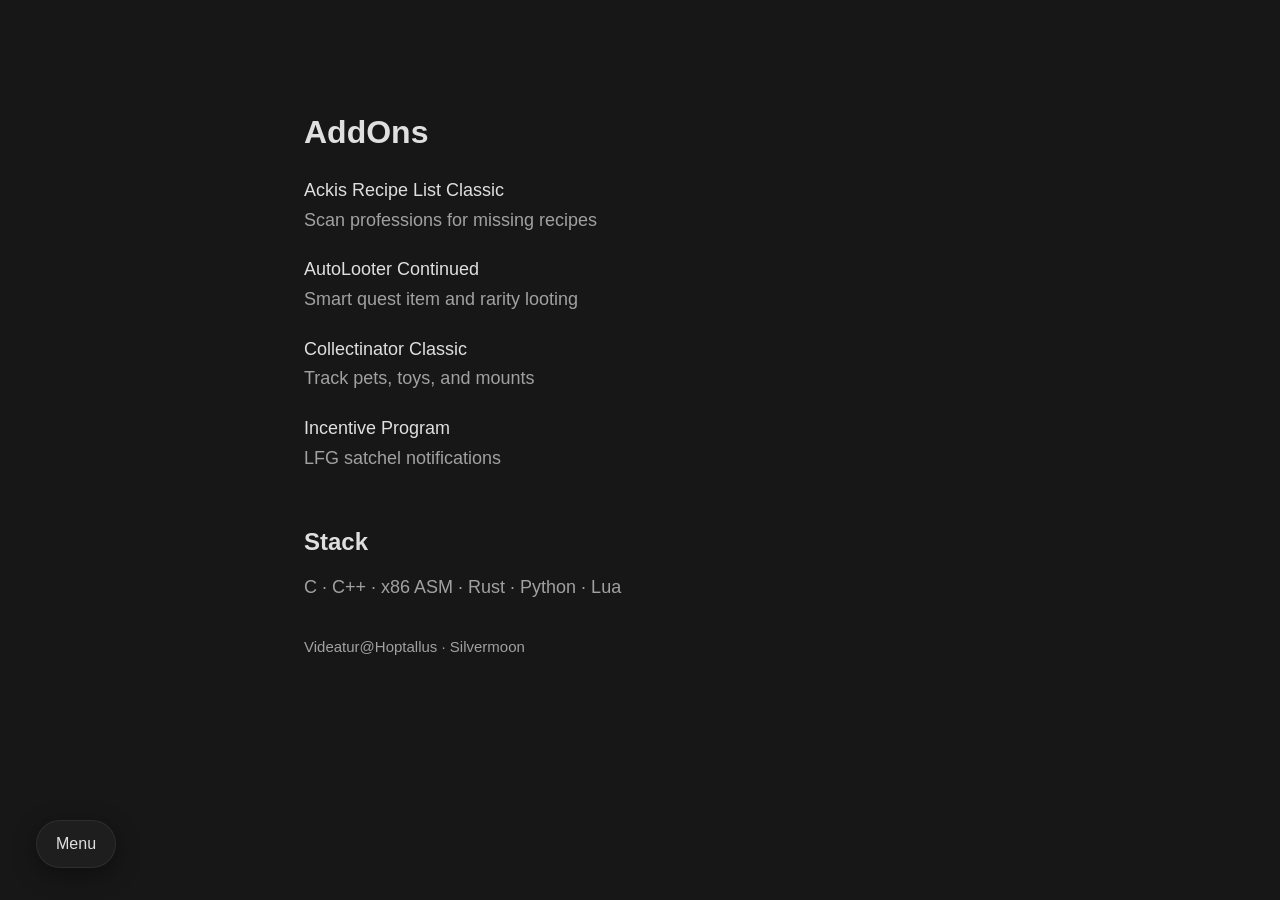
==== addons.html @ dfceab0e "Restyle" ====
<!DOCTYPE html>
<html lang="en">
<head>
    <meta charset="UTF-8">
    <meta name="viewport" content="width=device-width, initial-scale=1">
    <meta name="theme-color" content="#171717">
    <meta name="description" content="CyberSec &amp; Developer. World of Warcraft AddOn creator.">
    <title>Videatur | AddOns</title>
    <link rel="stylesheet" href="style.css">
</head>
<body>
    <main class="work">
        <section class="projects">
            <h1>AddOns</h1>
            <ul>
                <li>
                    <a href="https://www.curseforge.com/wow/addons/ackis-recipe-list-classic" target="_blank" rel="noopener">
                        <span class="name">Ackis Recipe List Classic</span>
                        <span class="desc">Scan professions for missing recipes</span>
                    </a>
                </li>
                <li>
                    <a href="https://www.curseforge.com/wow/addons/autolooter-continued" target="_blank" rel="noopener">
                        <span class="name">AutoLooter Continued</span>
                        <span class="desc">Smart quest item and rarity looting</span>
                    </a>
                </li>
                <li>
                    <a href="https://www.curseforge.com/wow/addons/collectinator-classic" target="_blank" rel="noopener">
                        <span class="name">Collectinator Classic</span>
                        <span class="desc">Track pets, toys, and mounts</span>
                    </a>
                </li>
                <li>
                    <a href="https://www.curseforge.com/wow/addons/incentive-program-satchel-finder-classic" target="_blank" rel="noopener">
                        <span class="name">Incentive Program</span>
                        <span class="desc">LFG satchel notifications</span>
                    </a>
                </li>
            </ul>
        </section>

        <section class="skills">
            <h2>Stack</h2>
            <p>C · C++ · x86 ASM · Rust · Python · Lua</p>
        </section>

        <footer>
            <p>Videatur@Hoptallus · Silvermoon</p>
        </footer>
    </main>

    <button class="menu-button" type="button" popovertarget="site-menu">Menu</button>
    <nav class="site-menu" id="site-menu" popover aria-label="Primary">
        <a href="index.html">Home</a>
        <a href="addons.html" aria-current="page">AddOns</a>
        <button type="button" popovertarget="site-menu" popovertargetaction="hide">Close</button>
    </nav>
</body>
</html>
---- style.css ----
:root {
    color-scheme: dark;
    --background: #171717;
    --text: #dfdfdf;
    --muted: #a1a1a1;
    --ease: cubic-bezier(.22, 1, .36, 1);
    font-family: -apple-system, BlinkMacSystemFont, "Segoe UI", Roboto, Helvetica, Arial, sans-serif;
}

* { box-sizing: border-box; }

body {
    margin: 0;
    background: var(--background);
    color: var(--muted);
    -webkit-font-smoothing: antialiased;
}

h1, h2, p, ul { margin: 0; }
h1, h2, strong { color: var(--text); }
strong { font-weight: 500; }
a { color: var(--text); text-decoration: none; transition: color .26s ease; }
a:hover { color: #fff; }
:focus-visible { outline: 2px solid #aaa; outline-offset: 4px; }

.home {
    display: grid;
    grid-template-columns: 300px minmax(0, 1fr);
    align-items: start;
    align-content: center;
    gap: 64px;
    width: min(850px, calc(100% - 64px));
    min-height: 100svh;
    margin-inline: auto;
    padding-block: 72px 120px;
}

.portrait {
    display: block;
    width: 100%;
    height: auto;
    aspect-ratio: 1;
    object-fit: cover;
    object-position: center 35%;
    border-radius: 24px;
}

.profile { font-size: 22px; line-height: 1.55; }
.profile h1 { font-size: 36px; line-height: 1.25; letter-spacing: -.02em; }
.profile p, .socials { margin-top: 24px; }
.socials { display: flex; flex-wrap: wrap; gap: 8px 24px; }

.work {
    width: min(672px, calc(100% - 64px));
    margin-inline: auto;
    padding-block: 112px 112px;
    font-size: 18px;
    line-height: 1.65;
}

.work h1 { margin-bottom: 24px; font-size: 32px; line-height: 1.25; }
.work h2 { margin-bottom: 12px; font-size: 24px; }
.work ul { display: grid; gap: 20px; padding: 0; list-style: none; }
.work .name, .work .desc { display: block; }
.work .desc { color: var(--muted); }
.work .skills { margin-top: 48px; }
.work footer { margin-top: 32px; font-size: 15px; }

.menu-button, .site-menu {
    position: fixed;
    inset: auto auto max(32px, env(safe-area-inset-bottom)) max(36px, env(safe-area-inset-left));
    margin: 0;
    border: 1px solid #ffffff12;
    background: #202020ed;
    color: var(--text);
    box-shadow: 0 6px 24px #0006;
    backdrop-filter: blur(16px);
}

.menu-button, .site-menu button {
    font: inherit;
    cursor: pointer;
}

.menu-button {
    min-height: 48px;
    padding: 0 19px;
    border-radius: 999px;
    transition: background-color .26s ease, opacity .26s ease;
}

.menu-button:hover { background-color: #2b2b2b; }
body:has(.site-menu:popover-open) .menu-button { opacity: 0; pointer-events: none; }

.site-menu {
    width: 136px;
    padding: 8px;
    border-radius: 24px;
    opacity: 0;
    transform: translateY(7px) scale(.96);
    transform-origin: left bottom;
    transition: opacity .28s var(--ease), transform .34s var(--ease),
        display .34s allow-discrete, overlay .34s allow-discrete;
}

.site-menu:popover-open { opacity: 1; transform: none; }

@starting-style {
    .site-menu:popover-open { opacity: 0; transform: translateY(7px) scale(.96); }
}

.site-menu a, .site-menu button {
    display: block;
    width: 100%;
    padding: 9px 12px;
    border-radius: 10px;
    background: transparent;
    color: var(--muted);
    text-align: left;
    line-height: 1.3;
    transition: color .26s ease, background-color .26s ease;
}

.site-menu button { margin-top: 4px; border: 0; }
.site-menu [aria-current="page"] { color: var(--text); }
.site-menu a:hover, .site-menu button:hover { color: var(--text); background-color: #ffffff0c; }

@media (prefers-reduced-motion: no-preference) {
    .home, .work { animation: appear .38s ease both; }
    @keyframes appear { from { opacity: 0; } to { opacity: 1; } }
}

@media (max-width: 760px) {
    .home {
        grid-template-columns: minmax(0, 1fr);
        gap: 32px;
        width: min(480px, calc(100% - 48px));
        padding-block: 48px 112px;
    }

    .portrait { width: min(100%, 260px); }
    .profile { font-size: 20px; }
    .profile h1 { font-size: 32px; }
    .profile p, .socials { margin-top: 18px; }
    .work { width: calc(100% - 48px); padding-top: 56px; }
    .menu-button, .site-menu {
        bottom: max(20px, env(safe-area-inset-bottom));
        left: max(20px, env(safe-area-inset-left));
    }
}

@media (prefers-reduced-motion: reduce) {
    *, *::before, *::after { transition: none !important; }
}
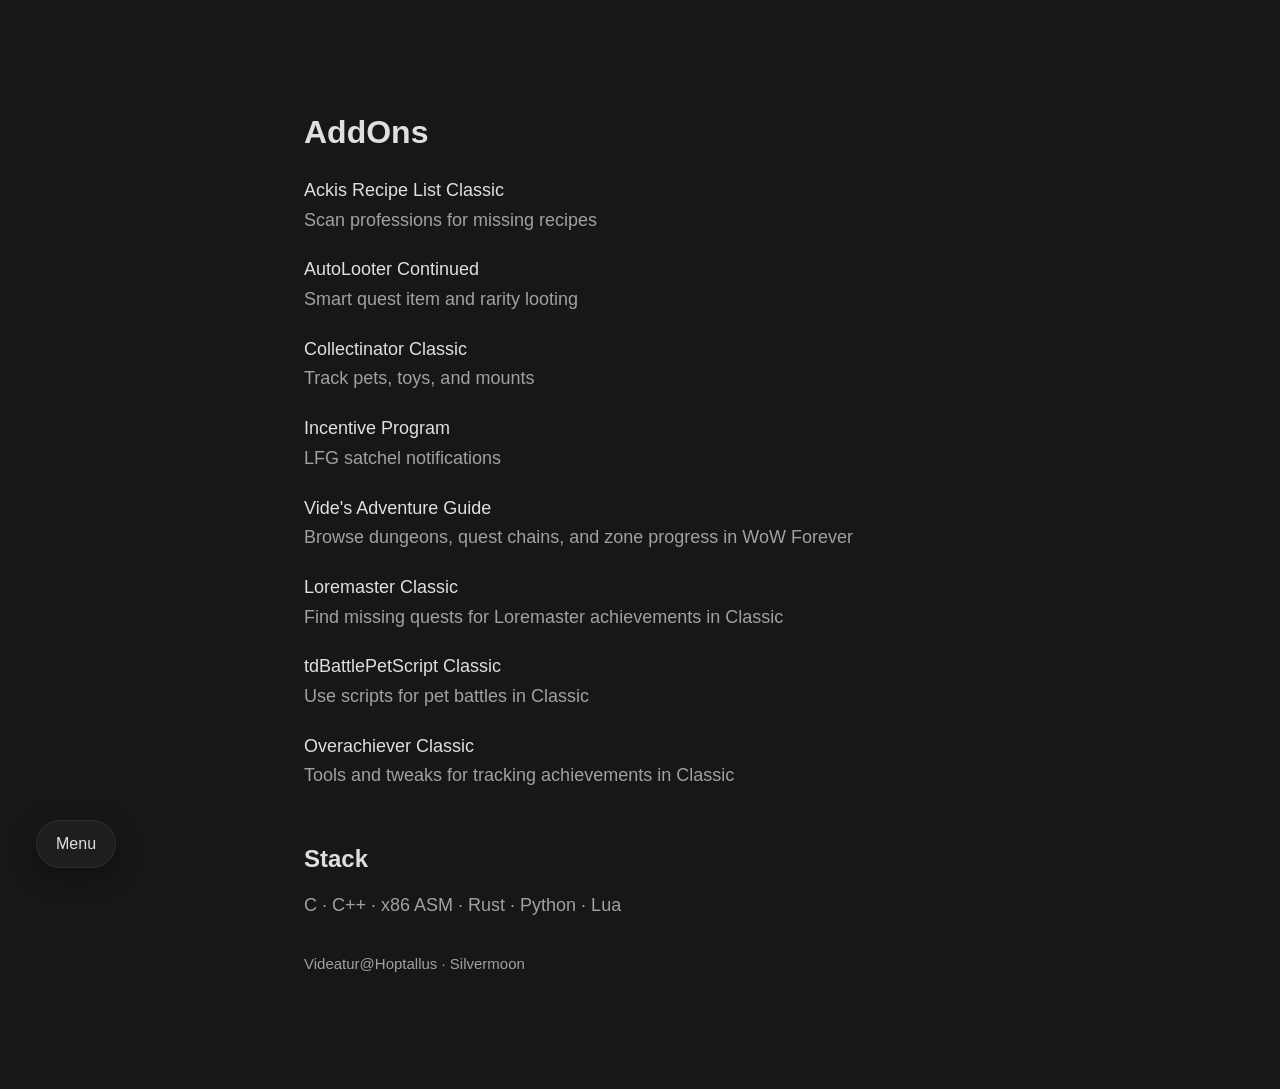
==== commit f9319c85: "AddOns update" ====
--- a/addons.html
+++ b/addons.html
@@ -37,6 +37,30 @@
                         <span class="desc">LFG satchel notifications</span>
                     </a>
                 </li>
+                <li>
+                    <a href="https://www.curseforge.com/wow/addons/vides-adventure-guide" target="_blank" rel="noopener">
+                        <span class="name">Vide's Adventure Guide</span>
+                        <span class="desc">Browse dungeons, quest chains, and zone progress in WoW Forever</span>
+                    </a>
+                </li>
+                <li>
+                    <a href="https://www.curseforge.com/wow/addons/loremaster-classic" target="_blank" rel="noopener">
+                        <span class="name">Loremaster Classic</span>
+                        <span class="desc">Find missing quests for Loremaster achievements in Classic</span>
+                    </a>
+                </li>
+                <li>
+                    <a href="https://www.curseforge.com/wow/addons/tdbattlepetscript-classic" target="_blank" rel="noopener">
+                        <span class="name">tdBattlePetScript Classic</span>
+                        <span class="desc">Use scripts for pet battles in Classic</span>
+                    </a>
+                </li>
+                <li>
+                    <a href="https://www.curseforge.com/wow/addons/overachiever-classic" target="_blank" rel="noopener">
+                        <span class="name">Overachiever Classic</span>
+                        <span class="desc">Tools and tweaks for tracking achievements in Classic</span>
+                    </a>
+                </li>
             </ul>
         </section>
 
